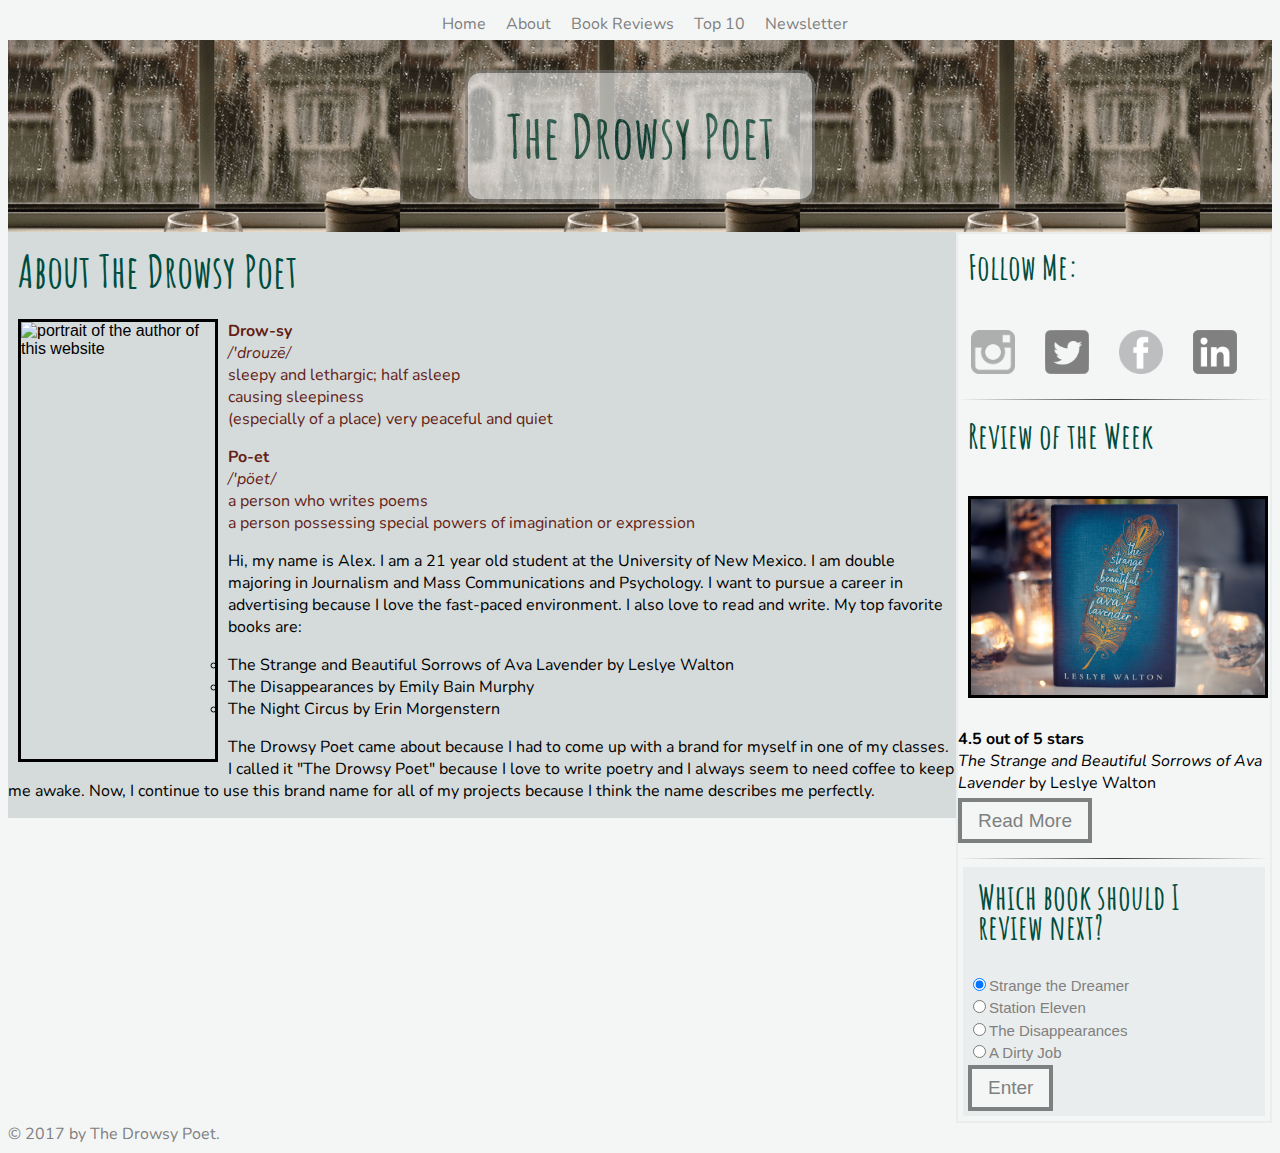
==== thedrowsypoet/about.html @ 69aa67f5 "first check in" ====
<!DOCTYPE html>
<html>
	<head>
	<title>About The Drowsy Poet</title>
	<link rel="stylesheet" type="text/css" href="css/styles.css" />
	<link href="https://fonts.googleapis.com/css?family=Amatic+SC" rel="stylesheet">
	<link href="https://fonts.googleapis.com/css?family=Nunito" rel="stylesheet" />
	</head>

	<body>
		
		<nav id="nav-main">
  			<ul>
    			<li><a href="index.html">Home</a></li>
    			<li><a href="about.html">About</a></li>
    			<li><a href="book-reviews.html">Book Reviews</a></li>
    			<li><a href="top-10.html">Top 10</a></li>
    			<li><a href="contact.html">Newsletter</a></li>
  			</ul>
		</nav>
	<header>
		<h1 class=background>The Drowsy Poet</h1>
	</header>
		<div id="content">

			<div id="main">
			<h2 class="h2title">About The Drowsy Poet</h2>
				<img id="about-image" class="images" src="images/me.jpg" alt="portrait of the author of this website" width="200" height="450" />
				
				<dl>
					<dt><b>Drow-sy</b> <br />
					<i>/'drouzē/</i></dt>
					<dd>sleepy and lethargic; half asleep</dd>
					<dd>causing sleepiness</dd>
					<dd>(especially of a place) very peaceful and quiet</dd>
				</dl>
				<dl>
					<dt><b>Po-et</b> <br />
					<i>/'p&ouml;et/</i></dt>
					<dd>a person who writes poems</dd>
					<dd>a person possessing special powers of imagination or expression</dd>
				</dl>
			<p>Hi, my name is Alex. I am a 21 year old student at the University of New Mexico. I am double majoring in 
			Journalism and Mass Communications and Psychology. I want to pursue a career in advertising because I love the 
			fast-paced environment. I also love to read and write.
			
			My top favorite books are: 
			</p>
			<ul>
				<li>The Strange and Beautiful Sorrows of Ava Lavender by Leslye Walton</li>
				<li>The Disappearances by Emily Bain Murphy</li>
				<li>The Night Circus by Erin Morgenstern</li>
			</ul>
			
			<p>The Drowsy Poet came about because I had to come up with a brand for myself in one of my classes. I called it
			"The Drowsy Poet" because I love to write poetry and I always seem to need coffee to keep me awake. Now, I continue
			to use this brand name for all of my projects because I think the name describes me perfectly. </p>
			</div>
			<div id="sidebar">
				<h2>Follow Me:</h2>
			 		<br />
			 		<a href="https://www.instagram.com/alliebear09/"><img class="social" src="images/instagram-grey.png" alt="instagram logo in grey" width="50" height="50" /></a>
			 		<a href="https://twitter.com/AllieBear09"><img class="social" src="images/twitter-grey.png" alt="twitter logo in grey" width="50" height="50" /></a>
			 		<a href="https://www.facebook.com/alex.gonzales.09?ref=bookmarks"><img class="social" src="images/facebook-grey.png" alt="facebook logo in grey" width="50" height="50" /></a>
			 		<a href="https://www.linkedin.com/in/alexandria-gonzales-0aa661139/"><img class="social" src="images/linkedin-grey.png" alt="linkedin logo in grey" width="50" height="50" /></a>
			 		<hr class="style-two" />
			 	<h2>Review of the Week</h2> <br />
			 		<img src="images/StrangeandBeautiful.jpg" alt="A photograph of a book called The Strange and Beautiful Sorrows of Ava Lavendar" width="300" height="280" class="images" /> 
			 			<p><b>4.5 out of 5 stars</b><br />
			 			<i>The Strange and Beautiful Sorrows of Ava Lavender</i> by Leslye Walton
			 			</p>
			 			<a href="book-reviews.html" class='button'>Read More</a>
			<br />
			<br />
			 	<hr class="style-two" />
			 	<form class="poll">
			 		<h3 class="poll-line-height">Which book should I review next?</h3><br />
			 			<input type="radio" name="book" value="Strange the Dreamer" checked="checked" />Strange the Dreamer<br />
			 			<input type="radio" name="book" value="Station Eleven" />Station Eleven<br />
			 			<input type="radio" name="book" value="The Disappearances" />The Disappearances<br />
			 			<input type="radio" name="book" value="A Dirty Job" />A Dirty Job<br />
			 			<input class="button" type="submit" value="Enter" />
			 		
			 	</form>
			</div>
		</div>
	<footer>
		&copy; 2017 by The Drowsy Poet.
	</footer>
	</body>












</html>
---- thedrowsypoet/css/styles.css ----
/* apply a natural box layout model to all elements, but allowing components to change */
html {
  box-sizing: border-box;
}
*, *:before, *:after {
  box-sizing: inherit;
}
header {background-image: url("../images/tumblr_oyyjfyCYM91w7wyh2o1_400.gif"); background-attachment:fixed;}
header {padding: 30px; width: 100%; color:#004d40;}
body {background-color: #f4f6f6;}
	
/* navigation */
#nav-main {
  background-color: yellow; 
  margin-left:424px;
}

#nav-main ul {
  list-style: none;
  margin: 0;
  padding: 0;
  background-color: #f4f6f6;
  overflow: auto;
  margin: auto;
}

#nav-main ul li {
  background-color: red;
  display: inline;
  float:left;
}

#nav-main ul li a {
  display: block;
  background-color: #f4f6f6;
  color: gray;
  padding: 5px 10px;
  text-decoration: none;
}

#nav-main ul li a:hover {
  background-color: #004d40;
  color: #f4f6f6;
}

/* layout */
#page {max-width:1200px; margin:auto;}
#content {overflow:auto;}
#sidebar {float:left; width:25%; background-color:#f4f6f6; border: 2px solid #eaeded;}
#main {float:left; width:75%; background-color:#d5dbdb; font-family:helvetica;}
footer {clear:both; background-color:#f4f6f6; color: gray;}
h1 {text-align:center;
	margin:auto;
	padding:25px;
	font-family:'Amatic SC', cursive;
	font-size: 60px;
	background-color:rgb(244,246,246);
	opacity: 0.6;
	width:350px;
	}

p, ul, ol, dl, li, footer, table {font-family:'Nunito', sans-serif;}
.h2title {text-align:left;
		font-size:45px;
		width:300px;
		background-color: #d5dbdb;}
.h2title2 {text-align:left;
		font-size:45px;
		color: #641e16;}
.background {border-radius:15px; border:3px solid gray;}
h3, h2 {font-family:'Amatic SC', cursive; color:#004d40; font-size:35px; margin:5px; padding:5px;}
/* end of layout */

/* table */
table {border: 3px solid gray;}
td, th {padding:5px;}
.table {color: #641e16; text-align:left; background-color:#f4f6f6;}
.data {background-color: #f4f6f6;}
/* end table */
img {max-width:100%; height:auto;}

/* form css */
.contact {
	border-bottom:1px solid #efefef;
	margin:10px;
	padding-bottom:10px;
	width:260px;}
.title {
	float:left;
	width:100px;
	text-align:right;
	padding-right:10px;
	font-family:'Nunito', sans-serif;}
#submit {margin-left:80px;}
.poll {
	padding:5px;
	margin:5px;
	font-family:helvetica;
	font-size:15px;
	line-height:1.5em;
	background-color:#eaeded;
	color:gray;}
.checkbox {font-family:'Nunito', sans-serif;}
/* end of form */
	
/* quotes */

.quotes {color:#641e16; font-size:25px; padding: 10px; font-style:italic;}
.quotes-10 {color:#641e16; font-size:17px; font-style:italic; margin:10px; padding:5px;}
/* end quotes */


.clear {clear:left;}

/* book reviews */
.reviews {border: 1px solid #eaeded; padding: 10px; margin: 15px;}
/* end book reviews */

/* lists */
ul {list-style-type:circle;}
ol {list-style-type: decimal; font-size: 20px;}
li {color:black;}
dl {color:#641e16;}
/* end lists */ 

/* sidebar css */
.social {padding:3px; margin:10px;}
.poll-line-height {line-height:30px;}
/* end sidebar */

/* images */
.images {border:3px solid black; padding:0px;margin:10px;}
#main-page {float:left;}
#main-page2 {float:left;}
#main-page3 {float:left;}
#about-image {float:left;}
#newsletter {float:right;
	opacity:0.65;}
/* end images */

/* horizontal rule */

hr.style-two {
    border: 0;
    height: 1px;
    background-image: linear-gradient(to right, rgba(0, 0, 0, 0), rgba(0, 0, 0, 0.75), rgba(0, 0, 0, 0));}
/* end horizontal rule */


/*Button CSS */
 .button {
   border: 4px solid #7d8080;
   background: #f4f6f6;
   padding: 8px 16px;
   border-radius: 0px;
   color: #7d8080;
   font-size: 19px;
   font-family: helvetica, serif;
   text-decoration: none;
   vertical-align: middle;
   }
.button:hover {
   border: 4px solid #f4f6f6;
   background: #004d40;
   color: #f4f6f6;
   }
.button:active {
   border: 4px solid #f4f6f6;
   background: #f4f6f6;
   color: #7d8080;
   }
#contact-about {margin-left:600px;}
/*end button */
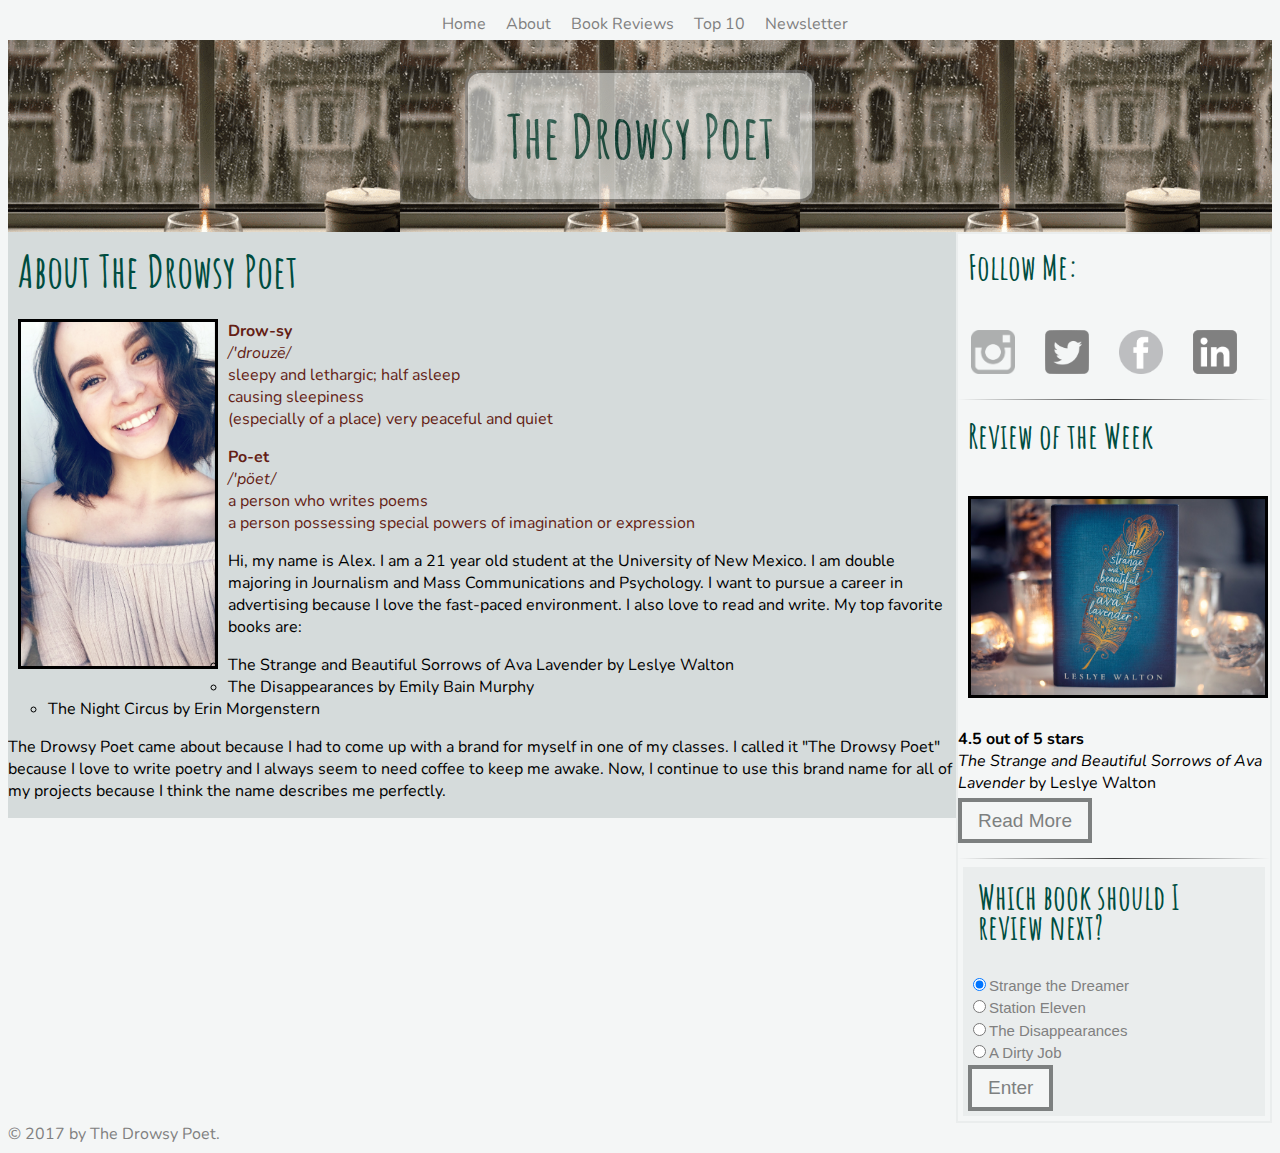
==== commit 097b0831: "me2" ====
--- a/thedrowsypoet/about.html
+++ b/thedrowsypoet/about.html
@@ -25,7 +25,7 @@
 
 			<div id="main">
 			<h2 class="h2title">About The Drowsy Poet</h2>
-				<img id="about-image" class="images" src="images/me.jpg" alt="portrait of the author of this website" width="200" height="450" />
+				<img id="about-image" class="images" src="images/me2.jpg" alt="portrait of the author of this website" width="200" height="450" />
 				
 				<dl>
 					<dt><b>Drow-sy</b> <br />
